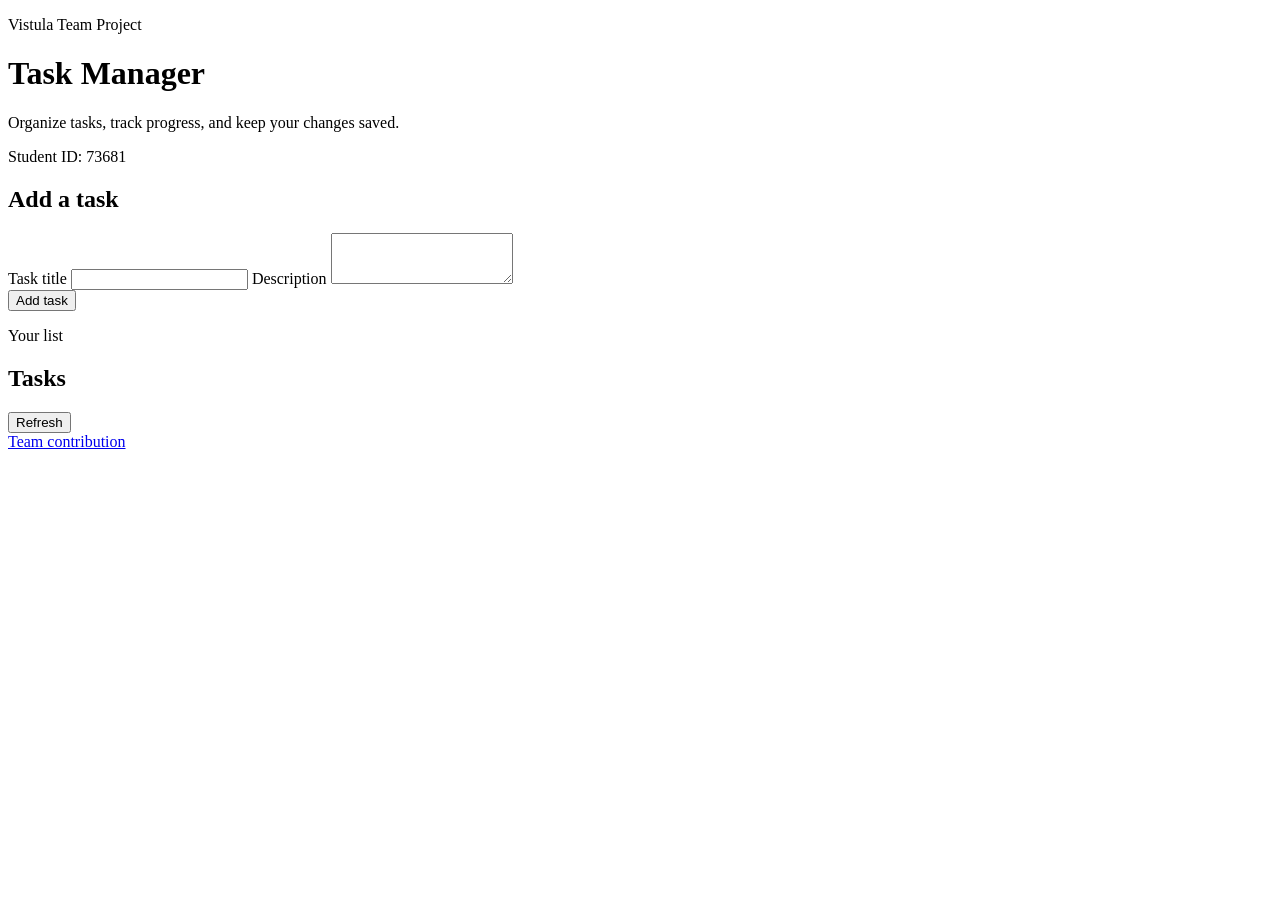
==== index.html @ ad7362a7 "Add index.html" ====
<!doctype html>
<html lang="en">
<head>
  <meta charset="utf-8">
  <meta name="viewport" content="width=device-width, initial-scale=1">
  <title>Task Manager</title>
  <link rel="stylesheet" href="style.css">
</head>
<body>
  <main class="page-shell">
    <header class="page-header">
      <p class="eyebrow">Vistula Team Project</p>
      <h1>Task Manager</h1>
      <p>Organize tasks, track progress, and keep your changes saved.</p>
      <p class="student-line">Student ID: <span id="student-id">73681</span></p>
    </header>

    <section class="panel" aria-labelledby="form-heading">
      <h2 id="form-heading">Add a task</h2>
      <form id="task-form">
        <label for="task-title">Task title</label>
        <input id="task-title" name="title" type="text" maxlength="200" required>

        <label for="task-description">Description</label>
        <textarea id="task-description" name="description" rows="3"></textarea>

        <div class="form-actions">
          <button id="task-submit" type="submit">Add task</button>
          <button id="cancel-edit" class="button-secondary" type="button" hidden>Cancel edit</button>
        </div>
      </form>
      <p id="status-message" role="status" aria-live="polite"></p>
    </section>

    <section class="task-section" aria-labelledby="tasks-heading">
      <div class="section-heading">
        <div>
          <p class="eyebrow">Your list</p>
          <h2 id="tasks-heading">Tasks</h2>
        </div>
        <button id="refresh-tasks" class="button-secondary" type="button">Refresh</button>
      </div>
      <div id="task-list" aria-live="polite"></div>
    </section>

    <footer><a id="contribution-link" href="contribution.html">Team contribution</a></footer>
  </main>
  <script src="app.js" defer></script>
</body>
</html>
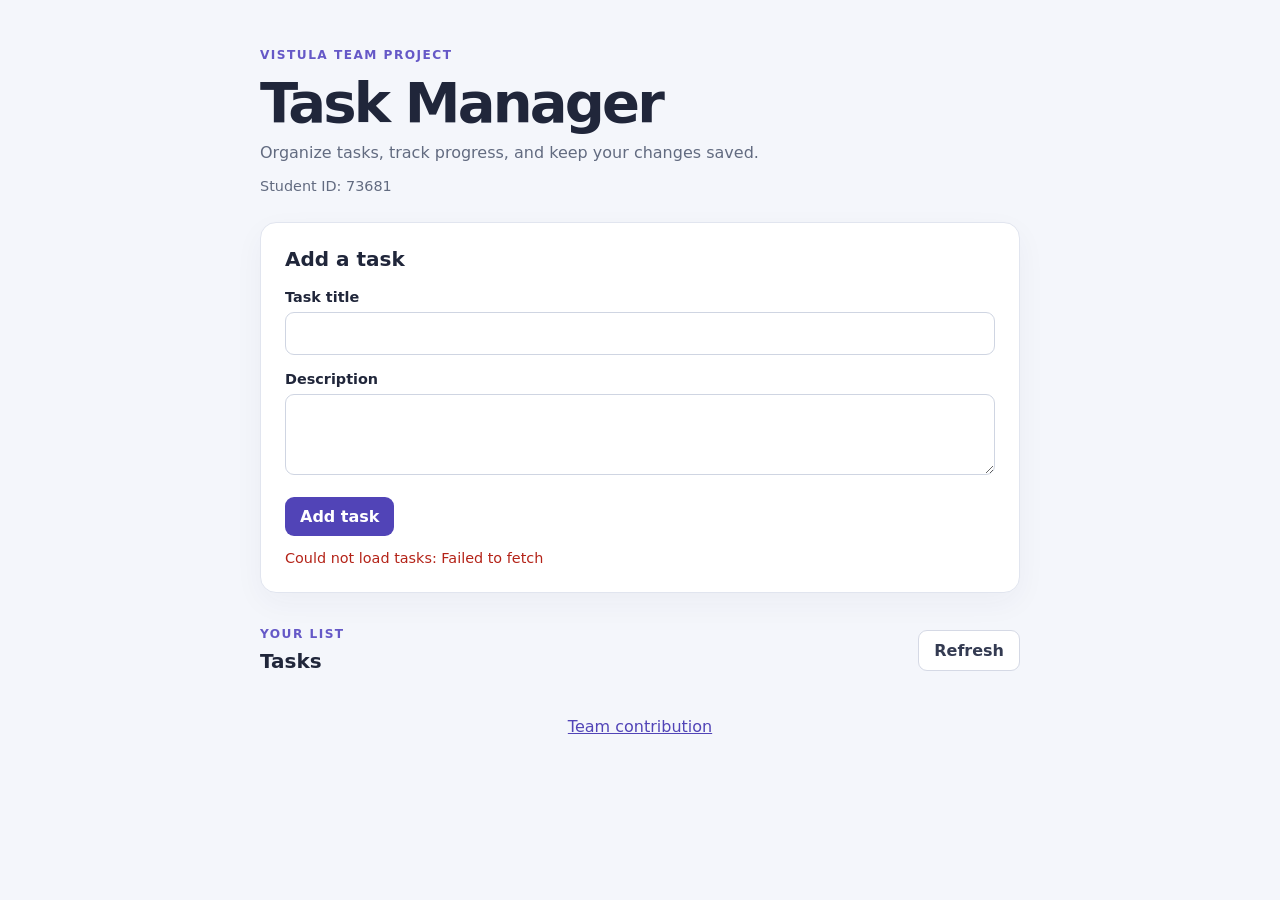
==== commit a0c0e346: "Refresh task app script version" ====
--- a/index.html
+++ b/index.html
@@ -45,7 +45,7 @@
 
     <footer><a id="contribution-link" href="contribution.html">Team contribution</a></footer>
   </main>
-  <script src="app.js" defer></script>
+  <script src="app.js?v=20261103-2" defer></script>
 </body>
 </html>
 
--- a/style.css
+++ b/style.css
@@ -0,0 +1,58 @@
+:root {
+  color-scheme: light;
+  font-family: Inter, ui-sans-serif, system-ui, -apple-system, BlinkMacSystemFont, "Segoe UI", sans-serif;
+  color: #20263a;
+  background: #f4f6fb;
+  font-synthesis: none;
+}
+
+* { box-sizing: border-box; }
+body { margin: 0; min-width: 320px; }
+button, input, textarea { font: inherit; }
+button { cursor: pointer; }
+.page-shell { width: min(760px, calc(100% - 32px)); margin: 48px auto; }
+.page-header { margin-bottom: 28px; }
+.eyebrow { margin: 0 0 8px; color: #6558c7; font-size: .76rem; font-weight: 800; letter-spacing: .12em; text-transform: uppercase; }
+h1, h2, p { margin-top: 0; }
+h1 { margin-bottom: 8px; font-size: clamp(2.2rem, 7vw, 3.5rem); letter-spacing: -.05em; }
+.page-header > p:not(.eyebrow) { color: #626b80; }
+.student-line { font-size: .9rem; }
+.panel, .task-item { border: 1px solid #e1e5ef; border-radius: 16px; background: #fff; box-shadow: 0 10px 30px #29345b0b; }
+.panel { padding: 24px; }
+h2 { margin-bottom: 18px; font-size: 1.25rem; }
+label { display: block; margin: 16px 0 7px; font-size: .9rem; font-weight: 700; }
+input, textarea { width: 100%; border: 1px solid #cfd5e2; border-radius: 9px; padding: 11px 12px; color: inherit; background: #fff; }
+input:focus, textarea:focus { outline: 3px solid #6558c733; border-color: #6558c7; }
+.form-actions, .section-heading { display: flex; align-items: center; justify-content: space-between; gap: 12px; }
+.form-actions { justify-content: flex-start; margin-top: 18px; }
+button { border: 0; border-radius: 9px; padding: 10px 15px; color: #fff; background: #5144b7; font-weight: 700; }
+button:hover { background: #403593; }
+.button-secondary { border: 1px solid #d5d9e5; color: #343b52; background: #fff; }
+.button-secondary:hover { background: #f1f2f8; }
+#status-message { min-height: 1.25em; margin: 14px 0 0; color: #4b5368; font-size: .9rem; }
+#status-message.error { color: #b42318; }
+.task-section { margin-top: 34px; }
+.section-heading { margin-bottom: 14px; }
+.section-heading h2 { margin: 0; }
+#task-list { display: grid; gap: 12px; }
+.task-item { padding: 18px; }
+.task-topline { display: flex; align-items: flex-start; justify-content: space-between; gap: 12px; }
+.task-item h3 { margin: 0 0 7px; overflow-wrap: anywhere; }
+.task-item p { margin: 0; color: #626b80; white-space: pre-wrap; overflow-wrap: anywhere; }
+.task-item.is-completed h3 { color: #777f91; text-decoration: line-through; }
+.task-status { flex: 0 0 auto; border-radius: 999px; padding: 4px 9px; color: #5144b7; background: #efedff; font-size: .75rem; font-weight: 800; }
+.task-actions { display: flex; flex-wrap: wrap; gap: 8px; margin-top: 15px; }
+.task-actions button { padding: 8px 11px; font-size: .85rem; }
+.task-actions .delete-button { background: #a53b46; }
+.empty-state { border: 1px dashed #cfd5e2; border-radius: 12px; padding: 24px; color: #626b80; text-align: center; }
+footer { margin: 30px 0; text-align: center; }
+a { color: #5144b7; }
+[hidden] { display: none !important; }
+
+@media (max-width: 520px) {
+  .page-shell { margin: 28px auto; }
+  .panel { padding: 18px; }
+  .task-topline { display: block; }
+  .task-status { display: inline-block; margin-top: 8px; }
+}
+
